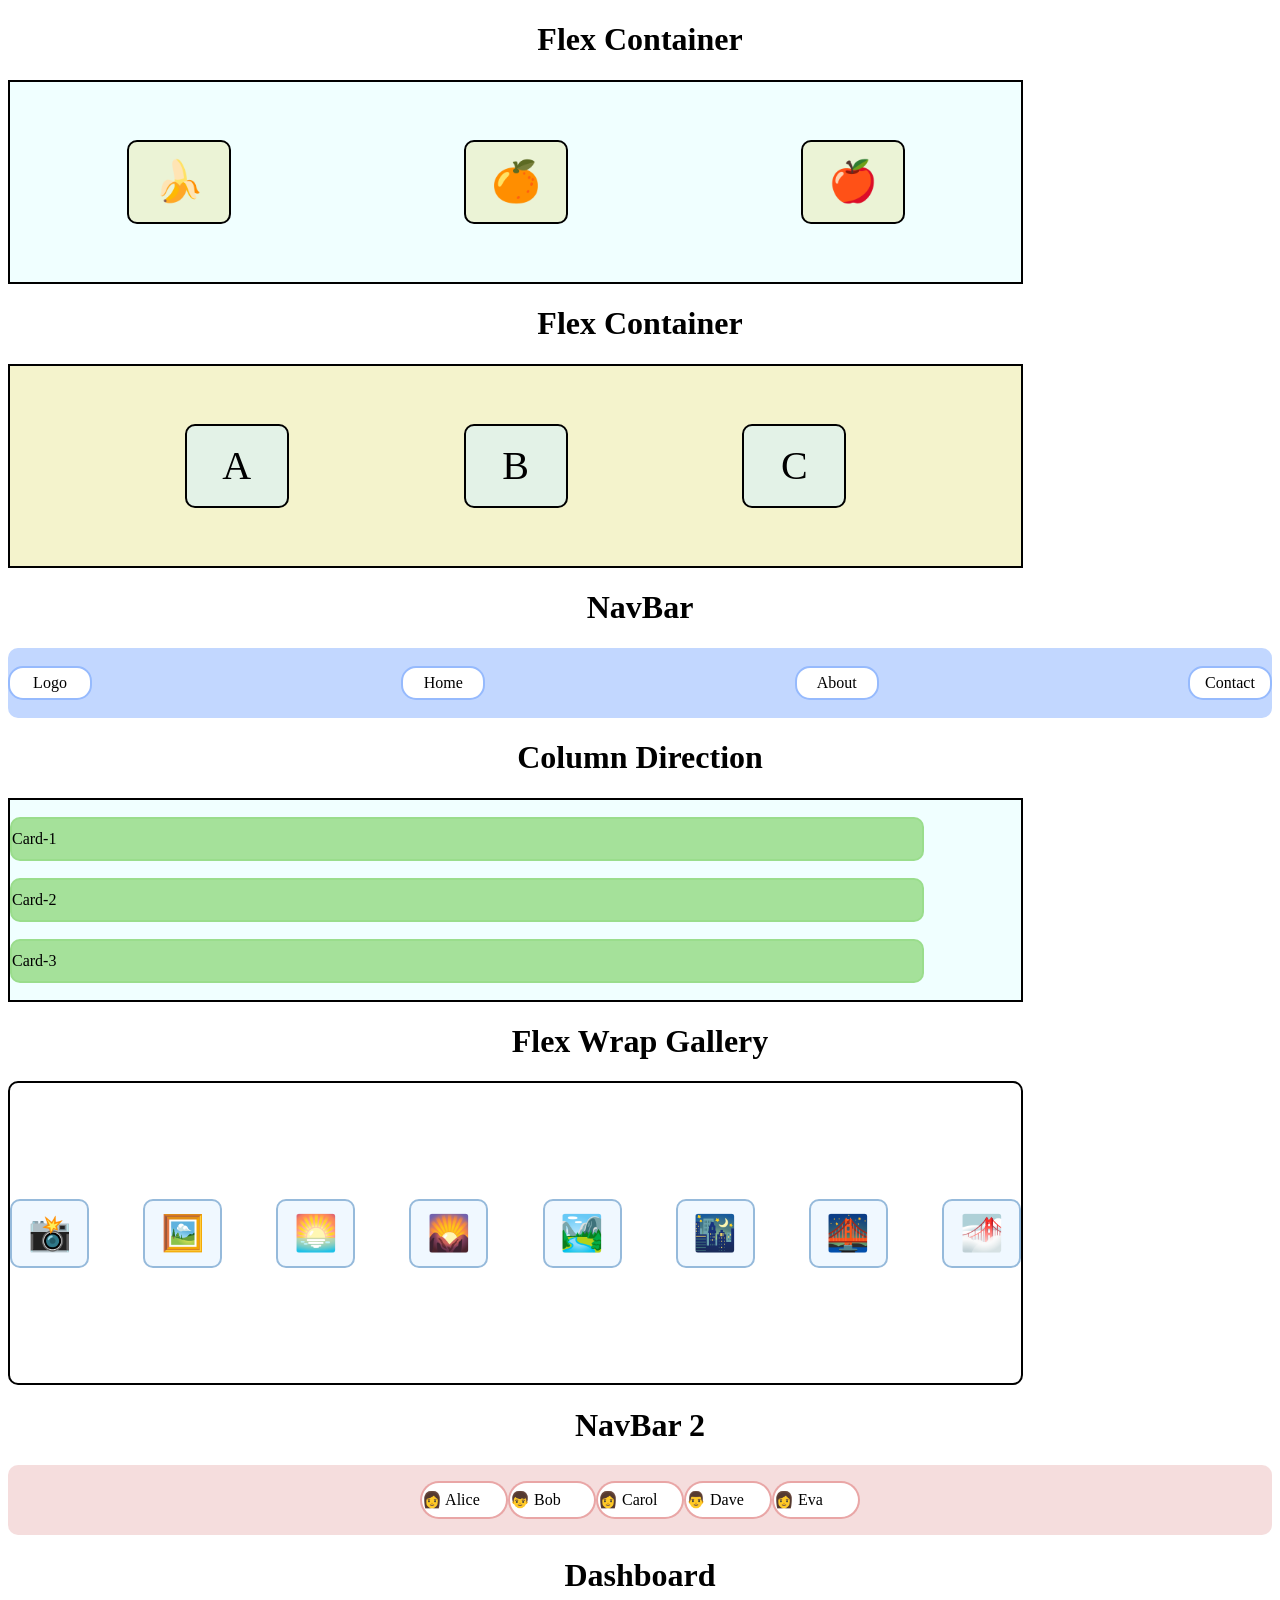
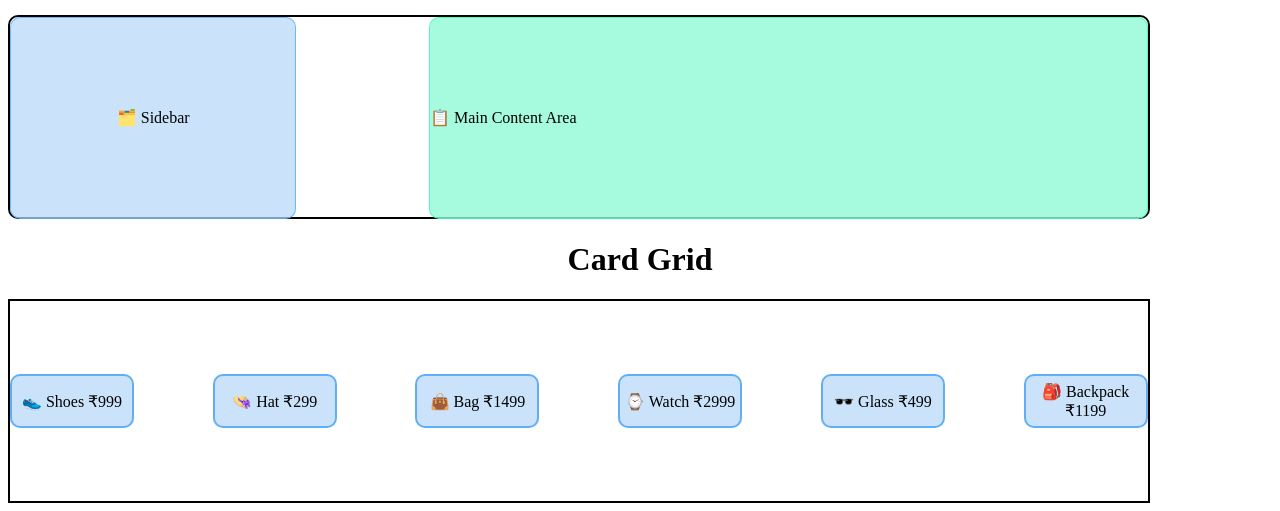
==== index.html @ 78c6bb66 "Add files via upload" ====
<!DOCTYPE html>
<html lang="en">
<head>
  <meta charset="UTF-8">
  <meta name="viewport" content="width=device-width, initial-scale=1.0">
  <title>practics question</title>
  <link rel="stylesheet" href="style.css">
</head>
<body>
  <h1>Flex Container</h1>
  <div id="container">
    <div>🍌</div>
    <div>🍊</div>
    <div>🍎</div>
  </div>
  <h1>Flex Container</h1>
  <div id="container2">
    <div>A</div>
    <div>B</div>
    <div>C</div>
  </div>
  <h1>NavBar</h1>
  <div id="navbar">
    <div>Logo</div>
    <div>Home</div>
    <div>About</div>
    <div>Contact</div>
  </div>
  <h1>Column Direction</h1>
  <div id="container3">
    <div>Card-1</div>
    <div>Card-2</div>
    <div>Card-3</div>
  </div>
  <h1> Flex Wrap Gallery</h1>
  <div id="flex_wrap_gallery">
    <div>📸</div>
    <div>🖼️</div>
    <div>🌅</div>
    <div>🌄</div>
    <div>🏞️</div>
    <div>🌃</div>
    <div>🌉</div>
    <div>🌁</div>
  </div>
  <h1>NavBar 2</h1>
  <div id="navbar2">
    <div>👩 Alice</div>
    <div>👦 Bob</div>
    <div>👩 Carol</div>
    <div>👨 Dave</div>
    <div>👩 Eva</div>
  </div>
  <h1>Dashboard</h1>
  <div id="dashboard">
    <div class="content">📋 Main Content Area</div>
    <div class="sidebar">🗂️ Sidebar</div>
  </div>
  <h1>Card Grid</h1>
  <div id="container4">
    <div>👟 Shoes ₹999</div>
    <div>👒 Hat ₹299</div>
    <div>👜 Bag ₹1499</div>
    <div>⌚ Watch ₹2999</div>
    <div>🕶️ Glass ₹499</div>
    <div>🎒 Backpack ₹1199</div>
  </div>
</body>
</html>
---- style.css ----
#container {
    width: 80%;
    height: 200px;
    background-color: azure;
    border: 2px solid black;
    display: flex;
    flex-direction: row;
    justify-content: space-around;
    align-items: center;

}

h1 {
    text-align: center;
}

#container div {
    width: 100px;
    height: 80px;
    background-color: rgba(232, 233, 181, 0.556);
    border: 2px solid black;
    border-radius: 10px;
    text-align: center;
    line-height: 80px;
    font-size: 40px;
}

#container2 {
    width: 80%;
    height: 200px;
    margin: 10px 0 10px 0;
    background-color: rgba(236, 235, 169, 0.588);
    border: 2px solid black;
    display: flex;
    flex-direction: row;
    justify-content: space-evenly;
    align-items: center;
}

#container2 div {
    width: 100px;
    height: 80px;
    background-color: rgba(218, 242, 248, 0.619);
    border: 2px solid black;
    border-radius: 10px;
    text-align: center;
    line-height: 80px;
    font-size: 40px;

}

#navbar {
    width: 100%;
    height: 70px;
    background-color: rgb(194, 215, 255);
    border-radius: 10px;
    display: flex;
    flex-direction: row;
    justify-content: space-between;
    align-items: center;
}

#navbar div {
    width: 80px;
    height: 30px;
    background-color: white;
    border-radius: 15px;
    text-align: center;
    line-height: 30px;
    border: 2px solid rgb(150, 186, 253);
}

#container3 {
    width: 80%;
    height: 200px;
    background-color: azure;
    border: 2px solid black;
    display: flex;
    flex-direction: column;
    justify-content: space-evenly;
}

#container3 div {
    width: 90%;
    height: 40px;
    background-color: rgba(153, 220, 138, 0.86);
    border: 2px solid rgba(153, 220, 138, 0.86);
    border-radius: 10px;
    line-height: 40px;
}

#flex_wrap_gallery {
    width: 80%;
    height: 300px;
    border: 2px solid black;
    border-radius: 10px;
    display: flex;
    flex-wrap: wrap;
    justify-content: space-between;
    align-content: space-around;
}

#flex_wrap_gallery div {
    width: 75px;
    height: 65px;
    background-color: aliceblue;
    border: 2px solid rgb(150, 186, 219);
    border-radius: 10px;
    text-align: center;
    line-height: 65px;
    font-size: 35px;
}

#navbar2 {
    width: 100%;
    height: 70px;
    background-color: rgba(244, 215, 215, 0.838);
    border-radius: 10px;
    display: flex;
    flex-direction: row;
    justify-content: space-around;
    align-items: center;
    justify-content: center;
}

#navbar2 div {
    width: 84px;
    height: 34px;
    background-color: white;
    border-radius: 20px;
    display: flex;
    border: 2px solid rgba(231, 157, 157, 0.903);
    text-align: center;
    line-height: 34px;
}

#dashboard {
    width: 90%;
    height: 200px;
    border: 2px solid black;
    border-radius: 10px;
    display: flex;
    flex-direction: row-reverse;
    justify-content: space-between;
}

.sidebar {
    width: 25%;
    height: 100%;
    background-color: rgba(183, 218, 248, 0.736);
    border: 1px solid rgba(77, 168, 248, 0.736);
    border-radius: 10px;
    text-align: center;
    line-height: 200px;
}

.content {
    width: 63%;
    height: 100%;
    background-color: rgba(142, 249, 213, 0.789);
    border: 1px solid rgba(57, 252, 187, 0.789);
    border-radius: 10px;
    line-height: 200px;
    text-align: left;
}

#container4 {
    width: 90%;
    height: 200px;
    border: 2px solid black;
    display: flex;
    flex-wrap: wrap;
    justify-content: space-between;
    align-items: center;
}

#container4 div {
    width: 120px;
    height: 50px;
    background-color: rgba(183, 218, 248, 0.736);
    border: 2px solid rgba(59, 157, 244, 0.736);
    border-radius: 10px;
    text-align: center;
    display: flex;
    flex-direction: column;
    justify-content: center;
}
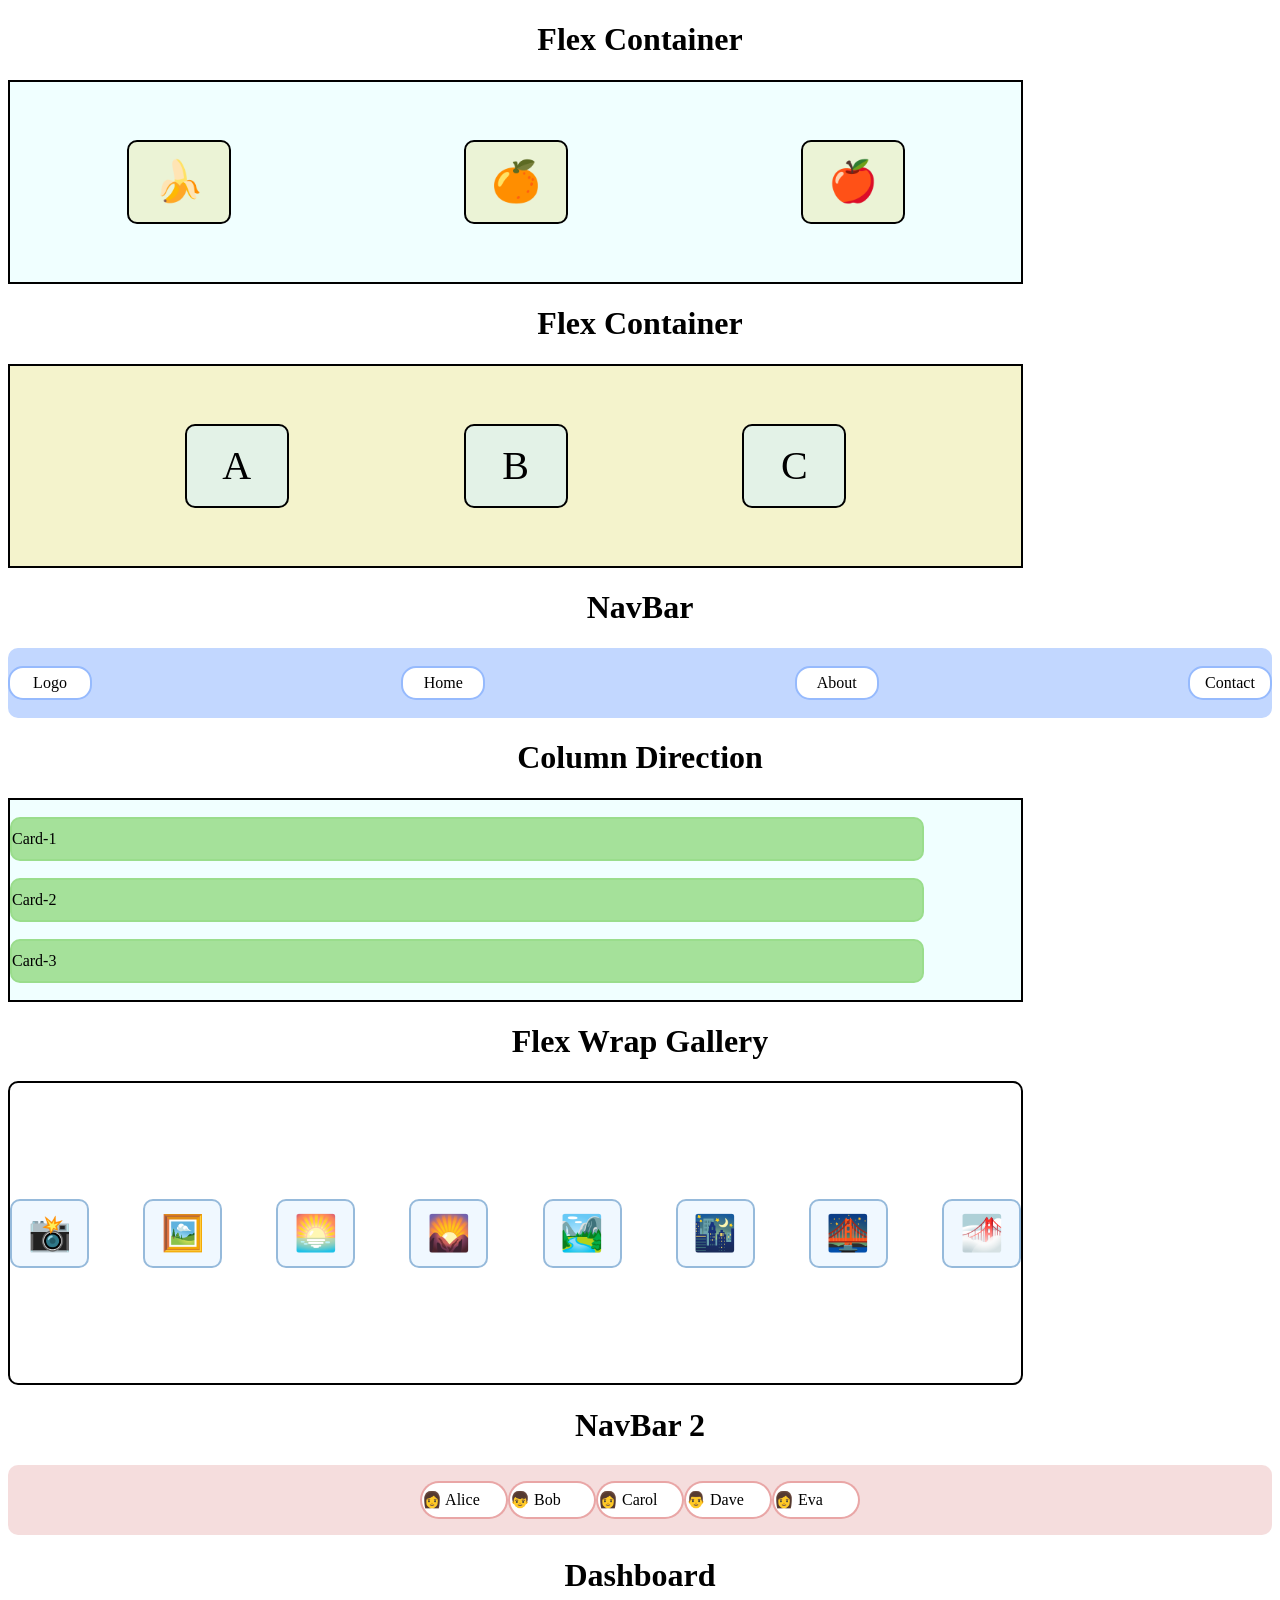
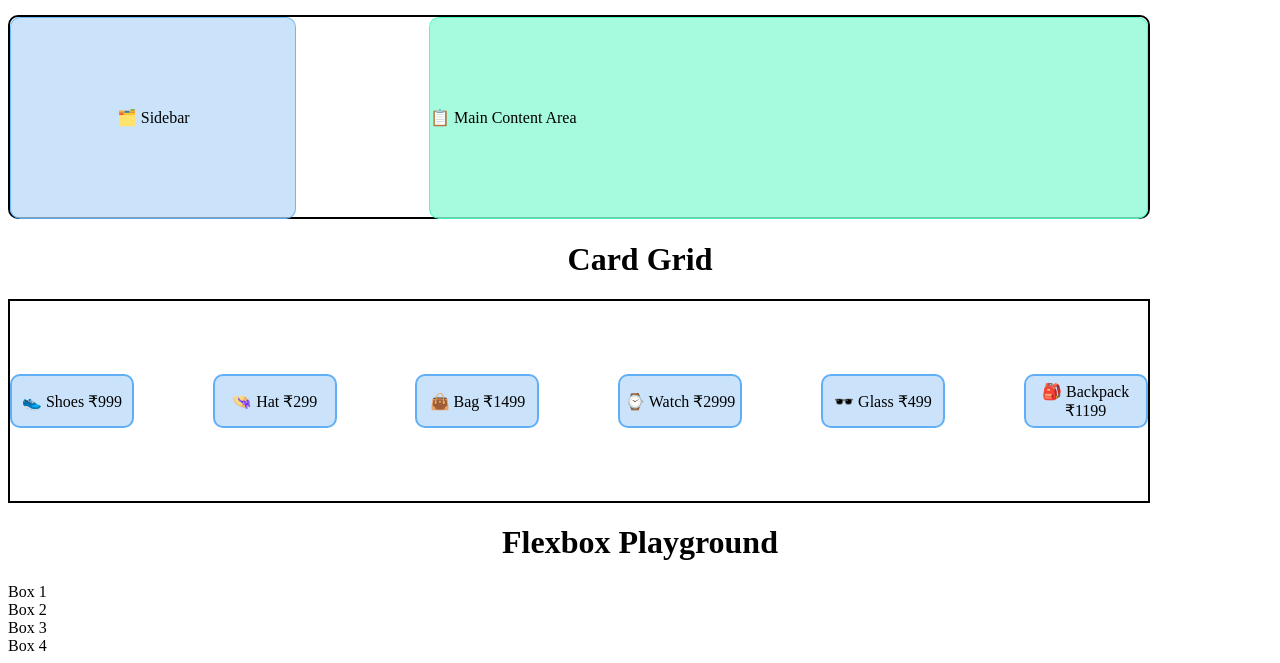
==== commit 70fd64cf: "Update index.html isme flexbox playground ko banaye hai , jo ki maine question solve kiya hai for cl" ====
--- a/index.html
+++ b/index.html
@@ -65,5 +65,12 @@
     <div>🕶️ Glass ₹499</div>
     <div>🎒 Backpack ₹1199</div>
   </div>
+  <h1>Flexbox Playground</h1>
+  <div class="container5">
+    <div class="box">Box 1</div>
+    <div class="box-2">Box 2</div>
+    <div class="box-3">Box 3</div>
+    <div class="box">Box 4</div>
+  </div>
 </body>
-</html>+</html>
